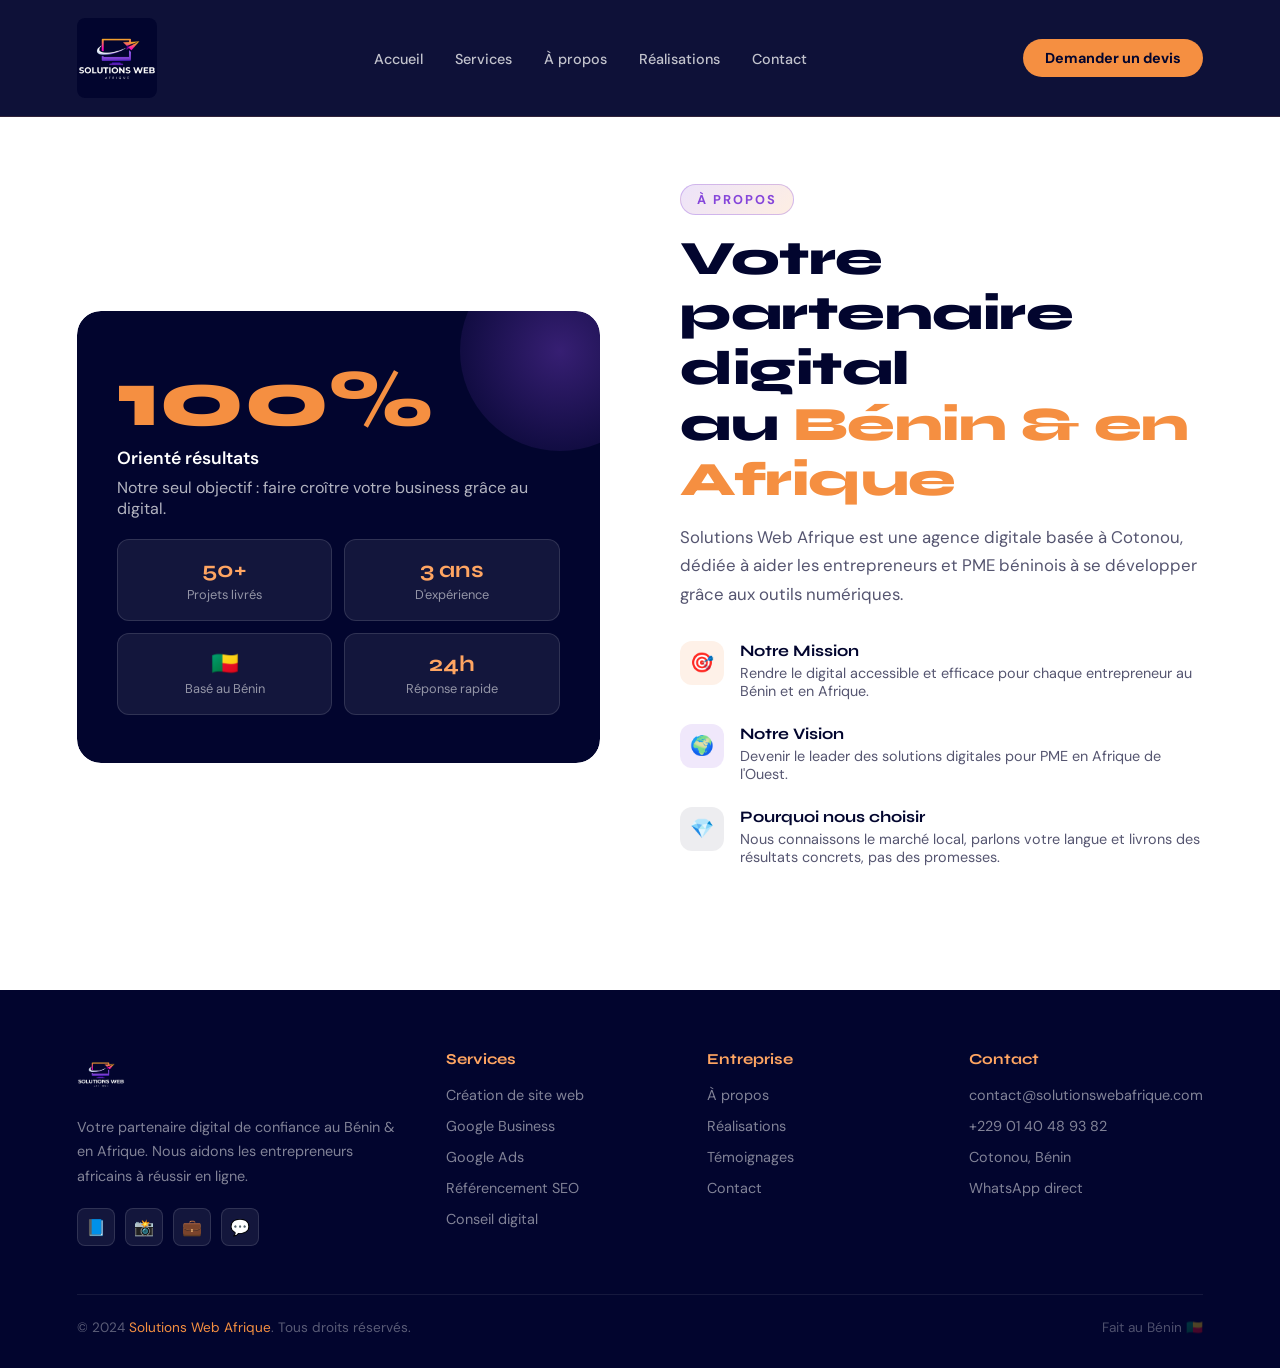
==== apropos.html @ b71e9ea7 "add new pages" ====
<!DOCTYPE html>
<html lang="fr">
<head>
<meta charset="UTF-8">
<meta name="viewport" content="width=device-width, initial-scale=1.0">
<title>Solutions Web Afrique – Votre Présence Digitale au Bénin</title>
<meta name="description" content="Solutions Web Afrique – Création de sites web, Google Ads, SEO et marketing digital pour entrepreneurs et PME au Bénin et en Afrique.">
<link rel="preconnect" href="https://fonts.googleapis.com">
<link href="https://fonts.googleapis.com/css2?family=Syne:wght@400;600;700;800&family=DM+Sans:ital,wght@0,300;0,400;0,500;1,400&display=swap" rel="stylesheet">
<link rel="stylesheet" href="style.css">
</head>
<body>

<!-- NAV -->
<nav id="navbar">
  <a href="#hero" style="display:flex;align-items:center;text-decoration:none;"><img src="[data-uri]" alt="Solutions Web Afrique" style="height:80px;width:auto;object-fit:contain;border-radius:8px;"></a>
   <ul class="nav-links">
    <li><a href="./index.html">Accueil</a></li>
    <li><a href="./services.html">Services</a></li>
    <li><a href="#">À propos</a></li>
    <li><a href="./Portfolio.html">Réalisations</a></li>
    <li><a href="./contact.html">Contact</a></li>
  </ul>
  <a href="./contact.html" class="nav-cta">Demander un devis</a>
  <div class="hamburger" id="hamburger" onclick="toggleMenu()">
    <span></span><span></span><span></span>
  </div>
</nav>

<!-- MOBILE MENU -->
<div class="mobile-menu" id="mobileMenu">
  <button class="mobile-close" onclick="toggleMenu()">✕</button>
    <a href="./index.html" >Accueil</a>
  <a href="./services.html" >Services</a>
  <a href="#" >À propos</a>
  <a href="./Portfolio.html" >Réalisations</a>
  <a href="./contact.html" >Contact</a>
</div>
</br>
</br>
</br>
</br>
<!-- ABOUT -->
<section id="about">
  <div class="about-visual reveal">
    <div class="about-card-main">
      <div class="about-big-text">100%</div>
      <p style="font-size:1.1rem; font-weight:600; color:var(--white); margin-bottom:8px;">Orienté résultats</p>
      <p>Notre seul objectif : faire croître votre business grâce au digital.</p>
      <div class="about-badges">
        <div class="about-badge"><strong>50+</strong><span>Projets livrés</span></div>
        <div class="about-badge"><strong>3 ans</strong><span>D'expérience</span></div>
        <div class="about-badge"><strong>🇧🇯</strong><span>Basé au Bénin</span></div>
        <div class="about-badge"><strong>24h</strong><span>Réponse rapide</span></div>
      </div>
    </div>
  </div>

  <div class="about-text reveal reveal-delay-2">
    <div class="section-label">À propos</div>
    <h2 class="section-title">Votre partenaire digital<br>au <em>Bénin & en Afrique</em></h2>
    <p class="section-sub">Solutions Web Afrique est une agence digitale basée à Cotonou, dédiée à aider les entrepreneurs et PME béninois à se développer grâce aux outils numériques.</p>

    <ul class="values-list">
      <li>
        <div class="val-icon" style="background:rgba(245,143,65,0.12)">🎯</div>
        <div class="val-text">
          <h4>Notre Mission</h4>
          <p>Rendre le digital accessible et efficace pour chaque entrepreneur au Bénin et en Afrique.</p>
        </div>
      </li>
      <li>
        <div class="val-icon" style="background:rgba(133,69,218,0.12)">🌍</div>
        <div class="val-text">
          <h4>Notre Vision</h4>
          <p>Devenir le leader des solutions digitales pour PME en Afrique de l'Ouest.</p>
        </div>
      </li>
      <li>
        <div class="val-icon" style="background:rgba(2,5,46,0.07)">💎</div>
        <div class="val-text">
          <h4>Pourquoi nous choisir</h4>
          <p>Nous connaissons le marché local, parlons votre langue et livrons des résultats concrets, pas des promesses.</p>
        </div>
      </li>
    </ul>
  </div>
</section>


<!-- FOOTER -->
<footer>
  <div class="footer-top">
    <div class="footer-brand">
      <a href="#hero" style="display:inline-flex;align-items:center;text-decoration:none;"><img src="[data-uri]" alt="Solutions Web Afrique" style="height:48px;width:auto;object-fit:contain;border-radius:8px;"></a>
      <p>Votre partenaire digital de confiance au Bénin & en Afrique. Nous aidons les entrepreneurs africains à réussir en ligne.</p>
      <div class="footer-social">
        <a class="social-btn" href="#" title="Facebook">📘</a>
        <a class="social-btn" href="#" title="Instagram">📸</a>
        <a class="social-btn" href="#" title="LinkedIn">💼</a>
        <a class="social-btn" href="https://wa.me/22940489382" title="WhatsApp">💬</a>
      </div>
    </div>
    <div class="footer-col">
      <h4>Services</h4>
      <ul>
        <li><a href="#services">Création de site web</a></li>
        <li><a href="#services">Google Business</a></li>
        <li><a href="#services">Google Ads</a></li>
        <li><a href="#services">Référencement SEO</a></li>
        <li><a href="#services">Conseil digital</a></li>
      </ul>
    </div>
    <div class="footer-col">
      <h4>Entreprise</h4>
      <ul>
        <li><a href="#about">À propos</a></li>
        <li><a href="#portfolio">Réalisations</a></li>
        <li><a href="#temoignages">Témoignages</a></li>
        <li><a href="#contact">Contact</a></li>
      </ul>
    </div>
    <div class="footer-col">
      <h4>Contact</h4>
      <ul>
        <li><a href="mailto:contact@solutionswebafrique.com">contact@solutionswebafrique.com</a></li>
        <li><a href="tel:+22940489382">+229 01 40 48 93 82 </a></li>
        <li><a href="#">Cotonou, Bénin</a></li>
        <li><a href="https://wa.me/22940489382">WhatsApp direct</a></li>
      </ul>
    </div>
  </div>
  <div class="footer-bottom">
    <p>© 2024 <span>Solutions Web Afrique</span>. Tous droits réservés.</p>
    <p style="color:rgba(255,255,255,.3)">Fait au Bénin 🇧🇯</p>
  </div>
</footer>

<!-- SCROLL TOP -->
<button class="scroll-top" id="scrollTop" onclick="window.scrollTo({top:0,behavior:'smooth'})">↑</button>
<script src="script.js"></script>
</body>
</html>
---- style.css ----
:root {
    --navy: #02052e;
    --orange: #f58f41;
    --purple: #8545da;
    --white: #ffffff;
    --navy-light: #0a0f4a;
    --orange-light: #ffa562;
    --purple-light: #a06ae8;
    --gray: #f5f5f7;
    --text-light: #8888aa;
    --radius: 16px;
    --radius-lg: 24px;
  }

  * { margin: 0; padding: 0; box-sizing: border-box; }

  html { scroll-behavior: smooth; }

  body {
    font-family: 'DM Sans', sans-serif;
    background: var(--white);
    color: var(--navy);
    overflow-x: hidden;
  }

  h1, h2, h3, h4 { font-family: 'Syne', sans-serif; }

  /* ─── NAV ─── */
  nav {
    position: fixed; top: 0; left: 0; right: 0; z-index: 1000;
    display: flex; align-items: center; justify-content: space-between;
    padding: 18px 6%;
    background: rgba(2,5,46,0.95);
    backdrop-filter: blur(12px);
    border-bottom: 1px solid rgba(245,143,65,0.15);
    transition: all .3s;
  }
  .logo {
    font-family: 'Syne', sans-serif;
    font-size: 1.25rem; font-weight: 800;
    color: var(--white);
    letter-spacing: -0.5px;
  }
  .logo span { color: var(--orange); }

  .nav-links { display: flex; gap: 32px; list-style: none; }
  .nav-links a {
    color: rgba(255,255,255,0.75); text-decoration: none;
    font-size: .9rem; font-weight: 500;
    transition: color .2s;
  }
  .nav-links a:hover { color: var(--orange); }

  .nav-cta {
    background: var(--orange);
    color: var(--navy); font-weight: 700;
    padding: 10px 22px; border-radius: 50px;
    text-decoration: none; font-size: .9rem;
    transition: all .2s;
    white-space: nowrap;
  }
  .nav-cta:hover { background: var(--orange-light); transform: translateY(-1px); }

  .hamburger { display: none; flex-direction: column; gap: 5px; cursor: pointer; }
  .hamburger span { width: 24px; height: 2px; background: var(--white); border-radius: 2px; transition: all .3s; }

  /* ─── HERO ─── */
  #hero {
    min-height: 100vh;
    background: var(--navy);
    display: flex; align-items: center;
    padding: 120px 6% 80px;
    position: relative; overflow: hidden;
  }

  .hero-bg {
    position: absolute; inset: 0; pointer-events: none;
  }
  .blob {
    position: absolute; border-radius: 50%;
    filter: blur(80px); opacity: 0.18;
  }
  .blob-1 { width: 500px; height: 500px; background: var(--purple); top: -100px; right: -100px; animation: float 8s ease-in-out infinite; }
  .blob-2 { width: 350px; height: 350px; background: var(--orange); bottom: -80px; left: 10%; animation: float 10s ease-in-out infinite reverse; }
  .blob-3 { width: 250px; height: 250px; background: var(--purple); top: 40%; left: 30%; animation: float 12s ease-in-out infinite; }

  @keyframes float {
    0%, 100% { transform: translateY(0) scale(1); }
    50% { transform: translateY(-30px) scale(1.05); }
  }

  /* grid lines */
  .hero-grid {
    position: absolute; inset: 0;
    background-image:
      linear-gradient(rgba(245,143,65,0.05) 1px, transparent 1px),
      linear-gradient(90deg, rgba(245,143,65,0.05) 1px, transparent 1px);
    background-size: 60px 60px;
  }

  .hero-content {
    position: relative; z-index: 1;
    max-width: 680px;
  }

  .hero-badge {
    display: inline-flex; align-items: center; gap: 8px;
    background: rgba(245,143,65,0.12);
    border: 1px solid rgba(245,143,65,0.3);
    border-radius: 50px;
    padding: 6px 16px; margin-bottom: 28px;
    color: var(--orange); font-size: .85rem; font-weight: 500;
  }
  .hero-badge::before { content: '●'; font-size: .5rem; animation: pulse 2s infinite; }
  @keyframes pulse { 0%,100%{opacity:1} 50%{opacity:.3} }

  h1.hero-title {
    font-size: clamp(2.5rem, 6vw, 4.2rem);
    font-weight: 800; line-height: 1.1;
    color: var(--white); margin-bottom: 24px;
    letter-spacing: -1px;
  }
  h1.hero-title em { font-style: normal; color: var(--orange); }
  h1.hero-title .purple { color: var(--purple-light); }

  .hero-sub {
    font-size: 1.1rem; color: rgba(255,255,255,0.65);
    line-height: 1.7; margin-bottom: 40px; max-width: 540px;
  }

  .hero-btns { display: flex; gap: 16px; flex-wrap: wrap; }

  .btn-primary {
    background: linear-gradient(135deg, var(--orange), #e07030);
    color: var(--navy); font-weight: 700;
    padding: 16px 32px; border-radius: 50px;
    text-decoration: none; font-size: 1rem;
    transition: all .25s; box-shadow: 0 8px 30px rgba(245,143,65,0.4);
    font-family: 'Syne', sans-serif;
  }
  .btn-primary:hover { transform: translateY(-3px); box-shadow: 0 14px 40px rgba(245,143,65,0.5); }

  .btn-secondary {
    background: rgba(255,255,255,0.07);
    border: 1px solid rgba(255,255,255,0.2);
    color: var(--white); font-weight: 500;
    padding: 16px 32px; border-radius: 50px;
    text-decoration: none; font-size: 1rem;
    transition: all .25s;
    display: flex; align-items: center; gap: 8px;
  }
  .btn-secondary:hover { background: rgba(255,255,255,0.12); }

  .btn-whatsapp {
    background: #25d366; color: var(--white); font-weight: 700;
    padding: 16px 32px; border-radius: 50px;
    text-decoration: none; font-size: 1rem;
    transition: all .25s; display: flex; align-items: center; gap: 10px;
    box-shadow: 0 8px 30px rgba(37,211,102,0.3);
  }
  .btn-whatsapp:hover { transform: translateY(-3px); box-shadow: 0 14px 40px rgba(37,211,102,0.4); }

  .hero-stats {
    display: flex; gap: 40px; margin-top: 56px; flex-wrap: wrap;
  }
  .stat { }
  .stat-num {
    font-family: 'Syne', sans-serif; font-size: 2rem; font-weight: 800;
    color: var(--orange);
  }
  .stat-label { font-size: .85rem; color: rgba(255,255,255,0.5); margin-top: 2px; }

  /* ─── SECTION BASE ─── */
  section { padding: 100px 6%; }

  .section-label {
    display: inline-block;
    background: linear-gradient(135deg, rgba(133,69,218,0.15), rgba(245,143,65,0.15));
    border: 1px solid rgba(133,69,218,0.3);
    color: var(--purple); font-size: .8rem; font-weight: 700;
    letter-spacing: 2px; text-transform: uppercase;
    padding: 6px 16px; border-radius: 50px; margin-bottom: 16px;
  }

  .section-title {
    font-size: clamp(2rem, 4vw, 3rem);
    font-weight: 800; line-height: 1.15;
    letter-spacing: -0.5px; margin-bottom: 16px;
  }
  .section-title em { font-style: normal; color: var(--orange); }
  .section-title .purple { font-style: normal; color: var(--purple); }

  .section-sub {
    font-size: 1.05rem; color: #555570; line-height: 1.7;
    max-width: 560px; margin-bottom: 56px;
  }

  /* ─── SERVICES ─── */
  #services { background: var(--gray); }

  .services-grid {
    display: grid;
    grid-template-columns: repeat(auto-fit, minmax(280px, 1fr));
    gap: 24px;
  }

  .service-card {
    background: var(--white);
    border-radius: var(--radius-lg);
    padding: 36px 32px;
    border: 1px solid rgba(2,5,46,0.07);
    transition: all .3s;
    position: relative; overflow: hidden;
  }
  .service-card::before {
    content: ''; position: absolute;
    top: 0; left: 0; right: 0; height: 3px;
    background: linear-gradient(90deg, var(--orange), var(--purple));
    opacity: 0; transition: opacity .3s;
  }
  .service-card:hover { transform: translateY(-6px); box-shadow: 0 20px 60px rgba(2,5,46,0.12); }
  .service-card:hover::before { opacity: 1; }

  .service-icon {
    width: 56px; height: 56px;
    border-radius: 14px;
    display: flex; align-items: center; justify-content: center;
    font-size: 1.6rem; margin-bottom: 20px;
  }
  .icon-orange { background: rgba(245,143,65,0.12); }
  .icon-purple { background: rgba(133,69,218,0.12); }
  .icon-navy { background: rgba(2,5,46,0.07); }

  .service-card h3 {
    font-size: 1.2rem; font-weight: 700;
    margin-bottom: 12px; color: var(--navy);
  }
  .service-card p { font-size: .95rem; color: #555570; line-height: 1.65; margin-bottom: 20px; }

  .service-avantages { list-style: none; margin-bottom: 24px; }
  .service-avantages li {
    font-size: .9rem; color: #555570;
    padding: 5px 0;
    display: flex; align-items: flex-start; gap: 8px;
  }
  .service-avantages li::before { content: '✓'; color: var(--orange); font-weight: 700; flex-shrink: 0; }

  .service-price {
    display: inline-block;
    background: linear-gradient(135deg, var(--orange), var(--purple));
    -webkit-background-clip: text; -webkit-text-fill-color: transparent;
    font-family: 'Syne', sans-serif; font-weight: 800; font-size: 1.1rem;
    margin-bottom: 20px;
  }

  .service-cta {
    display: inline-flex; align-items: center; gap: 6px;
    color: var(--purple); font-weight: 600; font-size: .9rem;
    text-decoration: none; transition: gap .2s;
  }
  .service-cta:hover { gap: 10px; }

  /* ─── ABOUT ─── */
  #about {
    display: grid; grid-template-columns: 1fr 1fr; gap: 80px; align-items: center;
  }

  .about-visual {
    position: relative; border-radius: var(--radius-lg); overflow: hidden;
  }
  .about-card-main {
    background: var(--navy);
    border-radius: var(--radius-lg);
    padding: 48px 40px;
    color: var(--white);
    position: relative; overflow: hidden;
  }
  .about-card-main::after {
    content: '';
    position: absolute; top: -60px; right: -60px;
    width: 200px; height: 200px;
    background: radial-gradient(circle, rgba(133,69,218,0.4), transparent);
    border-radius: 50%;
  }
  .about-big-text {
    font-family: 'Syne', sans-serif;
    font-size: 5rem; font-weight: 800; line-height: 1;
    color: var(--orange); margin-bottom: 8px;
  }
  .about-card-main p { color: rgba(255,255,255,0.7); font-size: 1rem; }

  .about-badges {
    display: grid; grid-template-columns: 1fr 1fr; gap: 12px; margin-top: 20px;
  }
  .about-badge {
    background: rgba(255,255,255,0.07);
    border: 1px solid rgba(255,255,255,0.12);
    border-radius: 12px; padding: 16px;
    text-align: center;
  }
  .about-badge strong {
    display: block; font-family: 'Syne', sans-serif;
    font-size: 1.4rem; color: var(--orange-light);
  }
  .about-badge span { font-size: .8rem; color: rgba(255,255,255,0.55); }

  .about-text .section-sub { margin-bottom: 32px; }

  .values-list { list-style: none; }
  .values-list li {
    display: flex; gap: 16px; margin-bottom: 24px;
  }
  .val-icon {
    width: 44px; height: 44px; flex-shrink: 0;
    border-radius: 12px;
    display: flex; align-items: center; justify-content: center; font-size: 1.2rem;
  }
  .val-text h4 { font-size: 1rem; font-weight: 700; margin-bottom: 4px; }
  .val-text p { font-size: .9rem; color: #555570; }

  /* ─── PORTFOLIO ─── */
  #portfolio { background: var(--navy); }
  #portfolio .section-title { color: var(--white); }
  #portfolio .section-sub { color: rgba(255,255,255,0.55); }
  #portfolio .section-label { color: var(--orange); border-color: rgba(245,143,65,0.3); background: rgba(245,143,65,0.1); }

  .portfolio-grid {
    display: grid;
    grid-template-columns: repeat(auto-fit, minmax(300px, 1fr));
    gap: 24px;
  }

  .portfolio-card {
    background: rgba(255,255,255,0.04);
    border: 1px solid rgba(255,255,255,0.08);
    border-radius: var(--radius-lg); overflow: hidden;
    transition: all .3s;
  }
  .portfolio-card:hover { transform: translateY(-6px); border-color: rgba(245,143,65,0.3); }

  .portfolio-thumb {
    height: 200px; position: relative; overflow: hidden;
    display: flex; align-items: center; justify-content: center;
    font-size: 3rem;
  }
  .port-1 { background: linear-gradient(135deg, #0a0f4a, #8545da); }
  .port-2 { background: linear-gradient(135deg, #8545da, #f58f41); }
  .port-3 { background: linear-gradient(135deg, #f58f41, #02052e); }

  .port-label {
    position: absolute; bottom: 12px; left: 12px;
    background: rgba(2,5,46,0.8); color: var(--orange);
    font-size: .75rem; font-weight: 700; letter-spacing: 1px; text-transform: uppercase;
    padding: 4px 12px; border-radius: 50px;
  }

  .portfolio-card-body { padding: 24px; }
  .portfolio-card-body h3 { color: var(--white); font-size: 1.1rem; margin-bottom: 8px; }
  .portfolio-card-body p { color: rgba(255,255,255,0.5); font-size: .9rem; margin-bottom: 16px; }

  .port-tag {
    display: inline-block;
    background: rgba(245,143,65,0.12);
    border: 1px solid rgba(245,143,65,0.25);
    color: var(--orange-light); font-size: .78rem;
    padding: 3px 10px; border-radius: 50px; margin-right: 6px; margin-bottom: 6px;
  }

  /* ─── TEMOIGNAGES ─── */
  .testimonials-grid {
    display: grid; grid-template-columns: repeat(auto-fit, minmax(280px, 1fr));
    gap: 24px;
  }

  .testi-card {
    background: var(--white);
    border: 1px solid rgba(2,5,46,0.08);
    border-radius: var(--radius-lg);
    padding: 32px;
    transition: all .3s;
    position: relative;
  }
  .testi-card:hover { box-shadow: 0 16px 50px rgba(2,5,46,0.1); transform: translateY(-4px); }
  .testi-card::before {
    content: '"'; font-family: 'Syne', sans-serif;
    font-size: 5rem; line-height: .8;
    color: var(--orange); opacity: 0.2;
    position: absolute; top: 16px; right: 24px;
  }

  .testi-stars { color: var(--orange); font-size: 1rem; margin-bottom: 16px; }
  .testi-text { font-size: .95rem; color: #444460; line-height: 1.7; margin-bottom: 20px; }

  .testi-author { display: flex; align-items: center; gap: 12px; }
  .testi-avatar {
    width: 44px; height: 44px; border-radius: 50%;
    display: flex; align-items: center; justify-content: center;
    font-weight: 700; font-size: 1.1rem; color: var(--white);
    flex-shrink: 0;
  }
  .av-1 { background: linear-gradient(135deg, var(--orange), #e07030); }
  .av-2 { background: linear-gradient(135deg, var(--purple), #6a2fb0); }
  .av-3 { background: linear-gradient(135deg, var(--navy), var(--purple)); }

  .testi-info strong { display: block; font-weight: 700; font-size: .95rem; }
  .testi-info span { font-size: .83rem; color: var(--text-light); }

  /* ─── CONTACT ─── */
  #contact { background: var(--gray); }

  .contact-wrapper {
    display: grid; grid-template-columns: 1fr 1.3fr; gap: 60px; align-items: start;
  }

  .contact-info h3 {
    font-size: 1.8rem; margin-bottom: 16px;
  }
  .contact-info p { color: #555570; margin-bottom: 32px; line-height: 1.7; }

  .contact-item {
    display: flex; gap: 14px; align-items: flex-start;
    margin-bottom: 20px;
  }
  .contact-icon {
    width: 44px; height: 44px; flex-shrink: 0;
    background: var(--navy); border-radius: 12px;
    display: flex; align-items: center; justify-content: center;
    font-size: 1.1rem;
  }
  .contact-item strong { display: block; font-weight: 700; margin-bottom: 2px; }
  .contact-item span { font-size: .9rem; color: #555570; }

  .btn-whatsapp-full {
    display: flex; align-items: center; justify-content: center; gap: 12px;
    background: #25d366; color: var(--white); font-weight: 700;
    padding: 16px 28px; border-radius: 14px;
    text-decoration: none; font-size: 1rem;
    transition: all .25s; margin-top: 24px;
    box-shadow: 0 8px 24px rgba(37,211,102,0.3);
  }
  .btn-whatsapp-full:hover { transform: translateY(-3px); box-shadow: 0 14px 36px rgba(37,211,102,0.4); }

  /* Form */
  .contact-form {
    background: var(--white);
    border-radius: var(--radius-lg);
    padding: 40px 36px;
    box-shadow: 0 4px 30px rgba(2,5,46,0.07);
  }

  .contact-form h3 { font-size: 1.4rem; margin-bottom: 24px; }

  .form-group { margin-bottom: 20px; }
  .form-row { display: grid; grid-template-columns: 1fr 1fr; gap: 16px; }

  label { display: block; font-size: .88rem; font-weight: 600; margin-bottom: 6px; color: var(--navy); }

  input, textarea, select {
    width: 100%; padding: 13px 16px;
    border: 1.5px solid rgba(2,5,46,0.12);
    border-radius: 10px; font-family: 'DM Sans', sans-serif;
    font-size: .95rem; color: var(--navy);
    background: var(--white);
    transition: border-color .2s, box-shadow .2s;
    outline: none;
  }
  input:focus, textarea:focus, select:focus {
    border-color: var(--purple);
    box-shadow: 0 0 0 3px rgba(133,69,218,0.12);
  }
  textarea { resize: vertical; min-height: 120px; }

  .btn-submit {
    width: 100%; padding: 16px;
    background: linear-gradient(135deg, var(--navy), var(--navy-light));
    border: none; border-radius: 12px;
    color: var(--white); font-family: 'Syne', sans-serif;
    font-weight: 700; font-size: 1rem; cursor: pointer;
    transition: all .25s; margin-top: 8px;
    position: relative; overflow: hidden;
  }
  .btn-submit::after {
    content: ''; position: absolute;
    inset: 0; background: linear-gradient(135deg, var(--orange), var(--purple));
    opacity: 0; transition: opacity .3s;
  }
  .btn-submit:hover::after { opacity: 0.15; }
  .btn-submit:hover { transform: translateY(-2px); box-shadow: 0 10px 30px rgba(2,5,46,0.3); }
  .btn-submit span { position: relative; z-index: 1; }

  .form-success {
    display: none; text-align: center; padding: 32px;
    color: #22c55e; font-family: 'Syne', sans-serif; font-size: 1.2rem; font-weight: 700;
  }

  /* ─── FOOTER ─── */
  footer {
    background: var(--navy); color: var(--white);
    padding: 60px 6% 32px;
  }

  .footer-top {
    display: grid; grid-template-columns: 1.5fr 1fr 1fr 1fr;
    gap: 48px; margin-bottom: 48px;
  }

  .footer-brand p { color: rgba(255,255,255,0.5); font-size: .9rem; line-height: 1.7; margin-top: 12px; margin-bottom: 20px; }
  .footer-social { display: flex; gap: 10px; }
  .social-btn {
    width: 38px; height: 38px;
    background: rgba(255,255,255,0.07);
    border: 1px solid rgba(255,255,255,0.12);
    border-radius: 8px;
    display: flex; align-items: center; justify-content: center;
    text-decoration: none; font-size: 1rem;
    transition: all .2s;
  }
  .social-btn:hover { background: var(--orange); border-color: var(--orange); }

  .footer-col h4 {
    font-size: .95rem; font-weight: 700; margin-bottom: 16px;
    color: var(--orange-light);
  }
  .footer-col ul { list-style: none; }
  .footer-col li { margin-bottom: 10px; }
  .footer-col a { color: rgba(255,255,255,0.5); text-decoration: none; font-size: .9rem; transition: color .2s; }
  .footer-col a:hover { color: var(--orange); }

  .footer-bottom {
    border-top: 1px solid rgba(255,255,255,0.08);
    padding-top: 24px;
    display: flex; justify-content: space-between; align-items: center;
    flex-wrap: wrap; gap: 12px;
  }
  .footer-bottom p { color: rgba(255,255,255,0.35); font-size: .85rem; }
  .footer-bottom span { color: var(--orange); }

  /* ─── CTA BAND ─── */
  .cta-band {
    background: linear-gradient(135deg, var(--purple), #5a1faa);
    padding: 80px 6%;
    text-align: center;
    position: relative; overflow: hidden;
  }
  .cta-band::before {
    content: ''; position: absolute; inset: 0;
    background: url("data:image/svg+xml,%3Csvg width='60' height='60' viewBox='0 0 60 60' xmlns='http://www.w3.org/2000/svg'%3E%3Cg fill='none' fill-rule='evenodd'%3E%3Cg fill='%23ffffff' fill-opacity='0.04'%3E%3Ccircle cx='30' cy='30' r='1'/%3E%3C/g%3E%3C/g%3E%3C/svg%3E");
  }
  .cta-band h2 { color: var(--white); font-size: clamp(1.8rem, 4vw, 2.8rem); margin-bottom: 16px; position: relative; }
  .cta-band p { color: rgba(255,255,255,0.7); margin-bottom: 36px; font-size: 1.05rem; position: relative; }
  .cta-band .hero-btns { justify-content: center; position: relative; }

  /* ─── SCROLL INDICATOR ─── */
  .scroll-top {
    position: fixed; bottom: 24px; right: 24px; z-index: 999;
    width: 46px; height: 46px;
    background: var(--orange);
    border-radius: 50%; display: none; align-items: center; justify-content: center;
    cursor: pointer; box-shadow: 0 4px 16px rgba(245,143,65,0.4);
    transition: all .2s; color: var(--navy); font-size: 1.2rem; font-weight: 700;
    border: none;
  }
  .scroll-top.visible { display: flex; }
  .scroll-top:hover { transform: translateY(-3px); }

  /* ─── MOBILE MENU ─── */
  .mobile-menu {
    position: fixed; top: 0; left: 0; right: 0; bottom: 0; z-index: 999;
    background: var(--navy);
    display: flex; flex-direction: column; align-items: center; justify-content: center;
    gap: 32px;
    transform: translateX(100%); transition: transform .35s cubic-bezier(.4,0,.2,1);
  }
  .mobile-menu.open { transform: translateX(0); }
  .mobile-menu a {
    color: var(--white); text-decoration: none; font-family: 'Syne', sans-serif;
    font-size: 1.8rem; font-weight: 700; transition: color .2s;
  }
  .mobile-menu a:hover { color: var(--orange); }
  .mobile-close {
    position: absolute; top: 24px; right: 24px;
    background: none; border: none; color: var(--white);
    font-size: 1.8rem; cursor: pointer;
  }

  /* ─── RESPONSIVE ─── */
  @media (max-width: 900px) {
    #about {
      grid-template-columns: 1fr;
      gap: 40px;
    }
    .contact-wrapper {
      grid-template-columns: 1fr;
      gap: 40px;
    }
    .footer-top { grid-template-columns: 1fr 1fr; }
    .hero-stats { gap: 24px; }
  }

  @media (max-width: 640px) {
    nav { padding: 16px 5%; }
    .nav-links, .nav-cta { display: none; }
    .hamburger { display: flex; }
    section { padding: 70px 5%; }
    .footer-top { grid-template-columns: 1fr; }
    .form-row { grid-template-columns: 1fr; }
    .hero-btns { flex-direction: column; }
    .hero-stats { gap: 20px; }
    .stat-num { font-size: 1.6rem; }
  }

  /* ─── ANIMATIONS ─── */
  .reveal {
    opacity: 0; transform: translateY(30px);
    transition: opacity .6s ease, transform .6s ease;
  }
  .reveal.visible { opacity: 1; transform: translateY(0); }
  .reveal-delay-1 { transition-delay: .1s; }
  .reveal-delay-2 { transition-delay: .2s; }
  .reveal-delay-3 { transition-delay: .3s; }
  .reveal-delay-4 { transition-delay: .4s; }
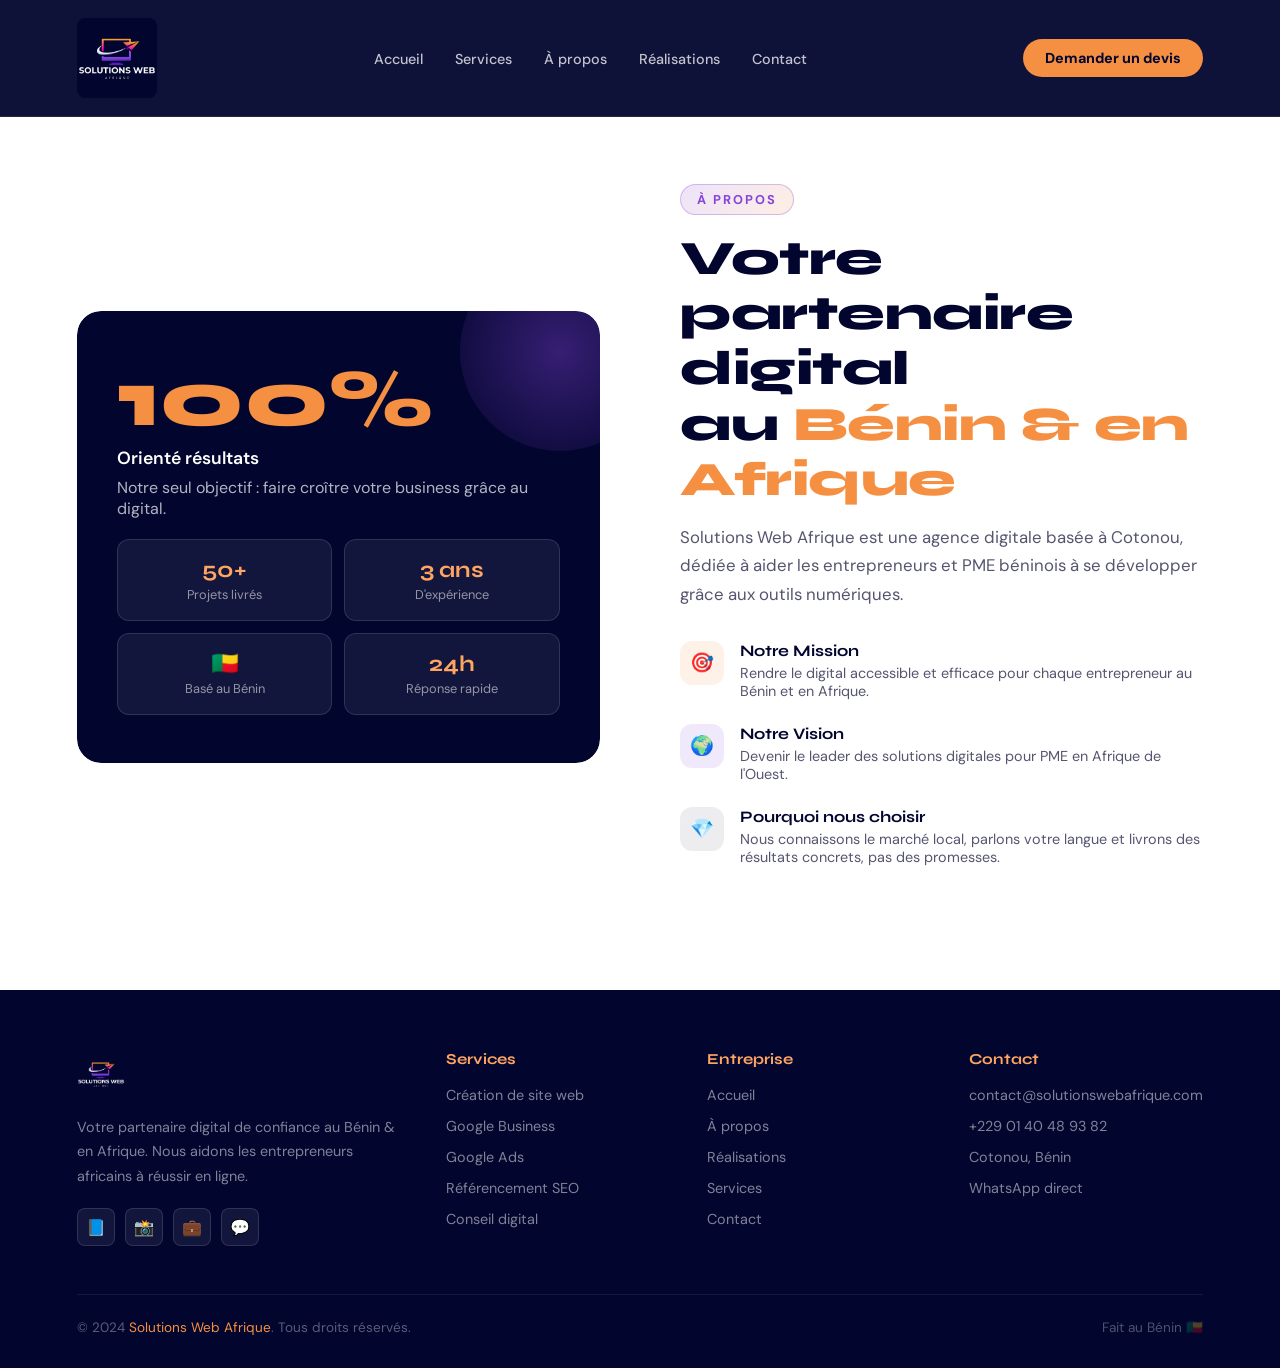
==== commit 349fb795: "update pages" ====
--- a/apropos.html
+++ b/apropos.html
@@ -32,7 +32,7 @@
   <button class="mobile-close" onclick="toggleMenu()">✕</button>
     <a href="./index.html" >Accueil</a>
   <a href="./services.html" >Services</a>
-  <a href="#" >À propos</a>
+  <a href="./apropos.html" >À propos</a>
   <a href="./Portfolio.html" >Réalisations</a>
   <a href="./contact.html" >Contact</a>
 </div>
@@ -114,17 +114,18 @@
     <div class="footer-col">
       <h4>Entreprise</h4>
       <ul>
-        <li><a href="#about">À propos</a></li>
-        <li><a href="#portfolio">Réalisations</a></li>
-        <li><a href="#temoignages">Témoignages</a></li>
-        <li><a href="#contact">Contact</a></li>
+        <li><a href="./index.html">Accueil</a></li>
+        <li><a href="#">À propos</a></li>
+        <li><a href="./Portfolio.html">Réalisations</a></li>
+        <li><a href="./services.html">Services</a></li>
+        <li><a href="./contact.html">Contact</a></li>
       </ul>
     </div>
     <div class="footer-col">
       <h4>Contact</h4>
       <ul>
         <li><a href="mailto:contact@solutionswebafrique.com">contact@solutionswebafrique.com</a></li>
-        <li><a href="tel:+22940489382">+229 01 40 48 93 82 </a></li>
+        <li><a href="tel:+2290140489382">+229 01 40 48 93 82 </a></li>
         <li><a href="#">Cotonou, Bénin</a></li>
         <li><a href="https://wa.me/22940489382">WhatsApp direct</a></li>
       </ul>
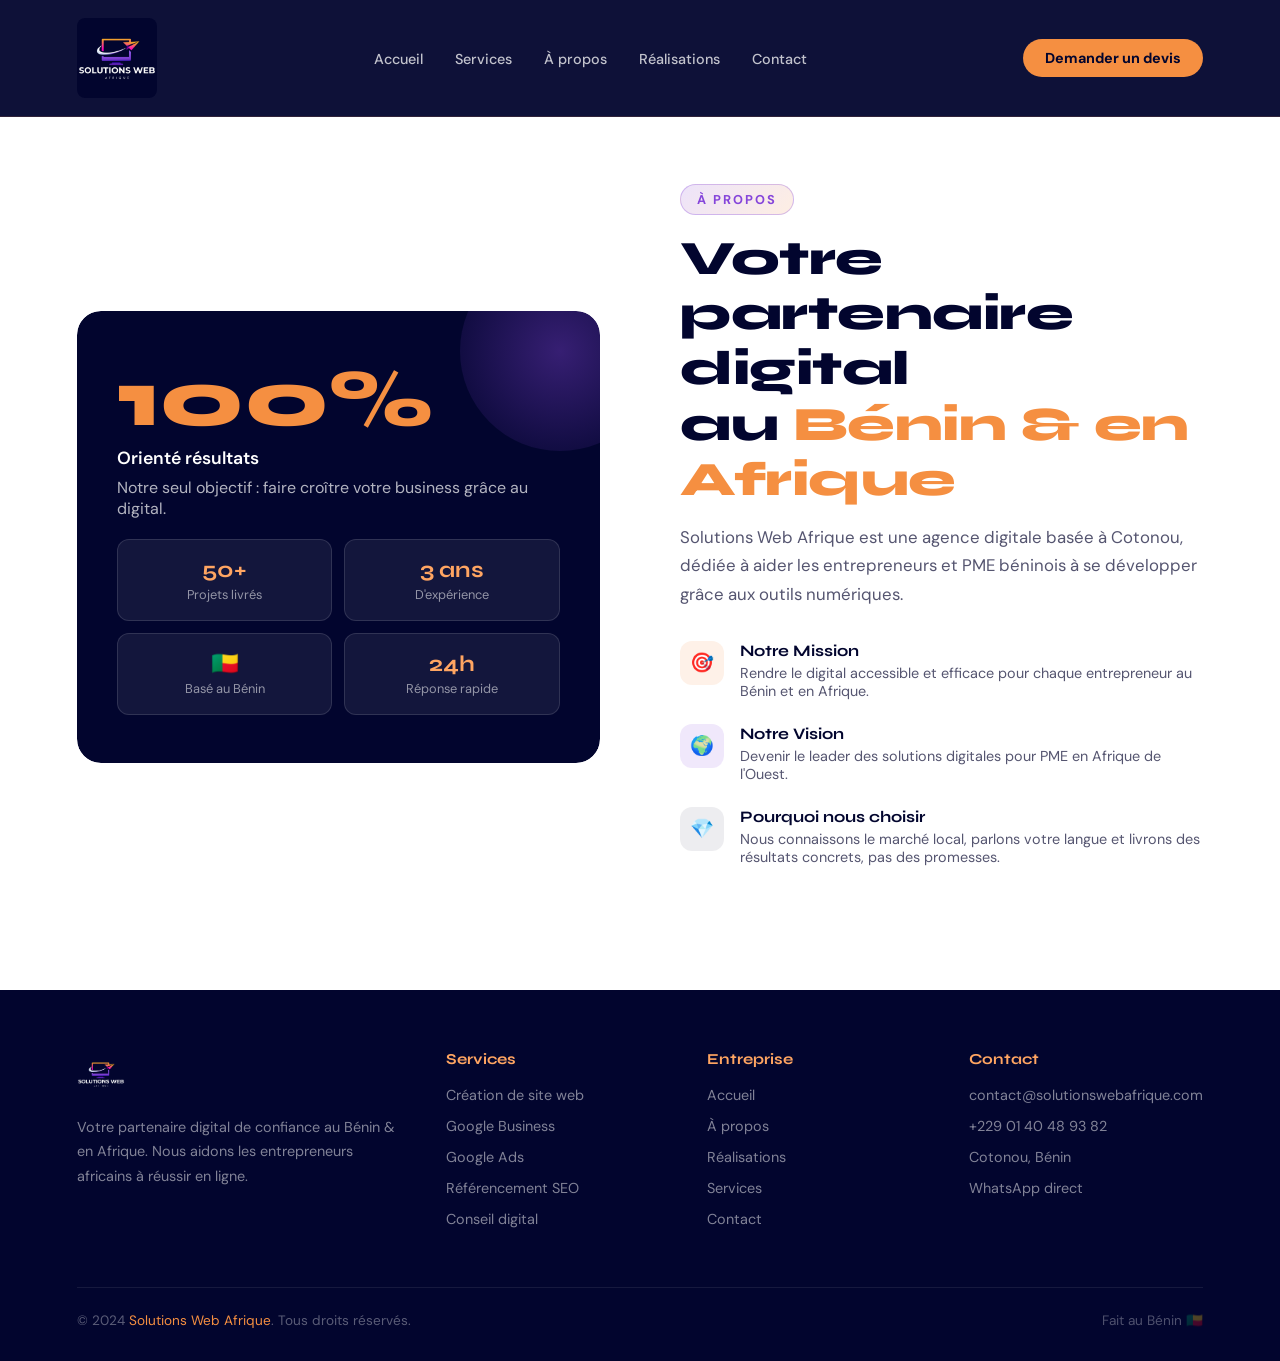
==== commit 27d8c408: "new" ====
--- a/apropos.html
+++ b/apropos.html
@@ -94,12 +94,7 @@
     <div class="footer-brand">
       <a href="#hero" style="display:inline-flex;align-items:center;text-decoration:none;"><img src="[data-uri]" alt="Solutions Web Afrique" style="height:48px;width:auto;object-fit:contain;border-radius:8px;"></a>
       <p>Votre partenaire digital de confiance au Bénin & en Afrique. Nous aidons les entrepreneurs africains à réussir en ligne.</p>
-      <div class="footer-social">
-        <a class="social-btn" href="#" title="Facebook">📘</a>
-        <a class="social-btn" href="#" title="Instagram">📸</a>
-        <a class="social-btn" href="#" title="LinkedIn">💼</a>
-        <a class="social-btn" href="https://wa.me/22940489382" title="WhatsApp">💬</a>
-      </div>
+
     </div>
     <div class="footer-col">
       <h4>Services</h4>
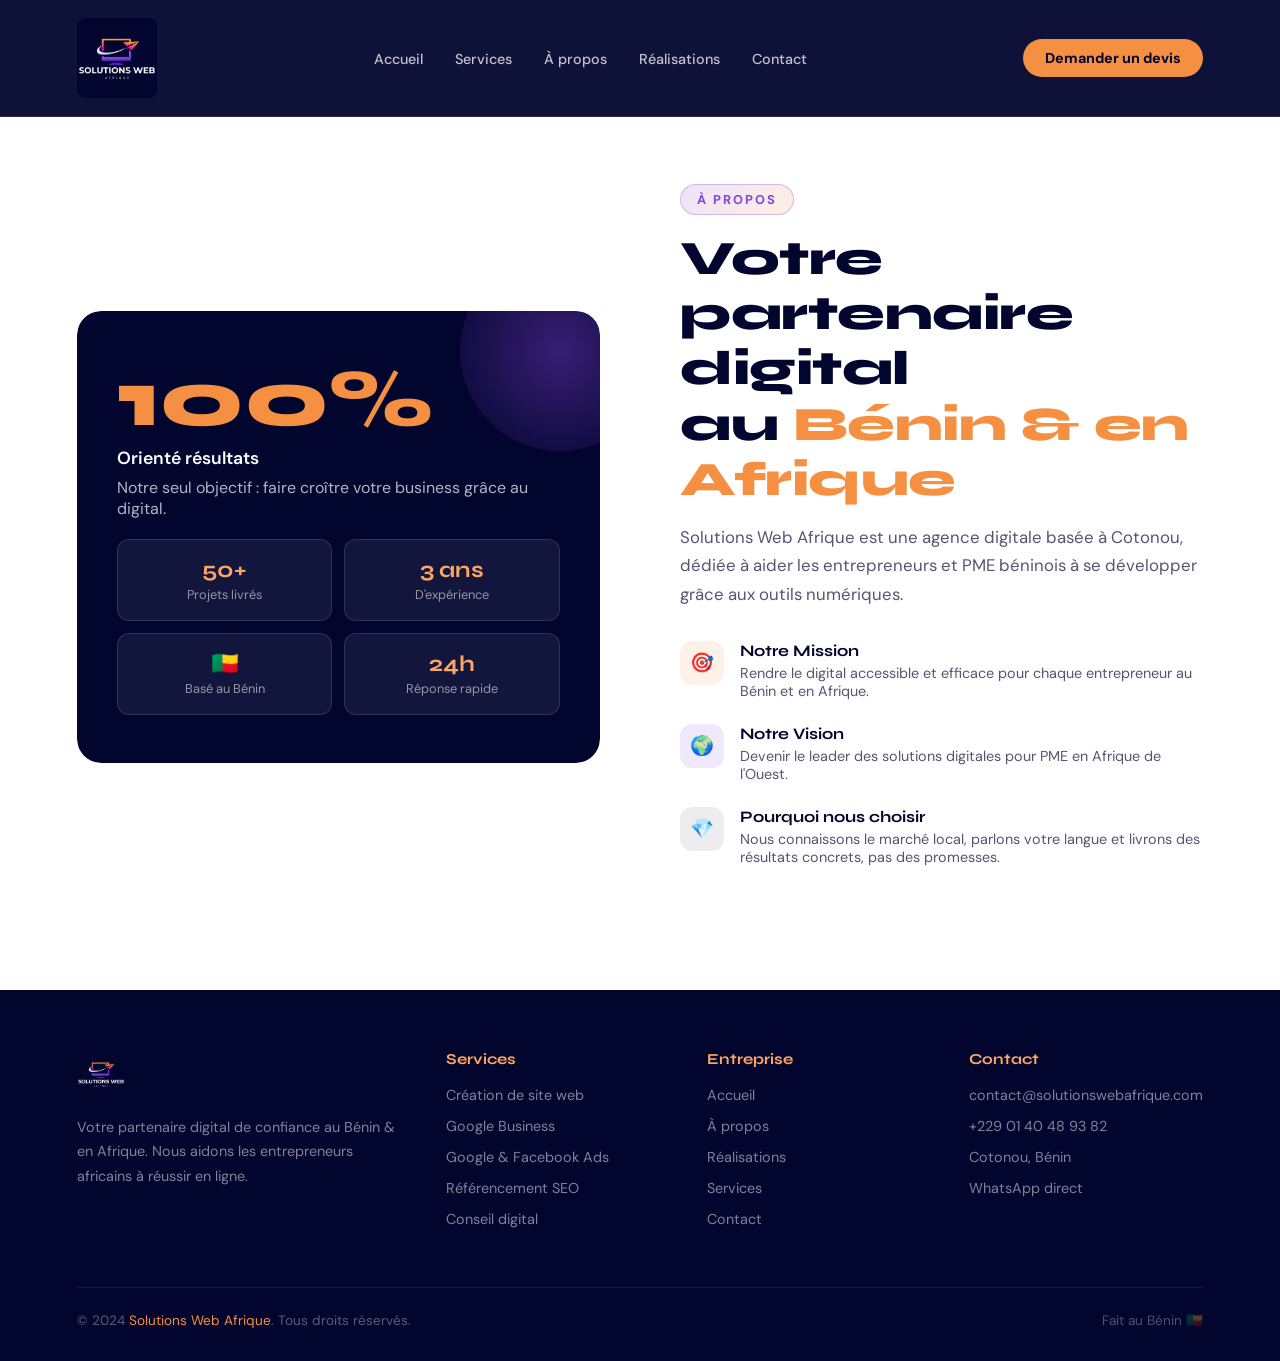
==== commit 817aaaf8: "new  update" ====
--- a/apropos.html
+++ b/apropos.html
@@ -99,11 +99,11 @@
     <div class="footer-col">
       <h4>Services</h4>
       <ul>
-        <li><a href="#services">Création de site web</a></li>
-        <li><a href="#services">Google Business</a></li>
-        <li><a href="#services">Google Ads</a></li>
-        <li><a href="#services">Référencement SEO</a></li>
-        <li><a href="#services">Conseil digital</a></li>
+        <li><a href="./services.html">Création de site web</a></li>
+        <li><a href="./services.html">Google Business</a></li>
+        <li><a href="./services.html">Google & Facebook Ads</a></li>
+        <li><a href="./services.html">Référencement SEO</a></li>
+        <li><a href="./services.html">Conseil digital</a></li>
       </ul>
     </div>
     <div class="footer-col">
